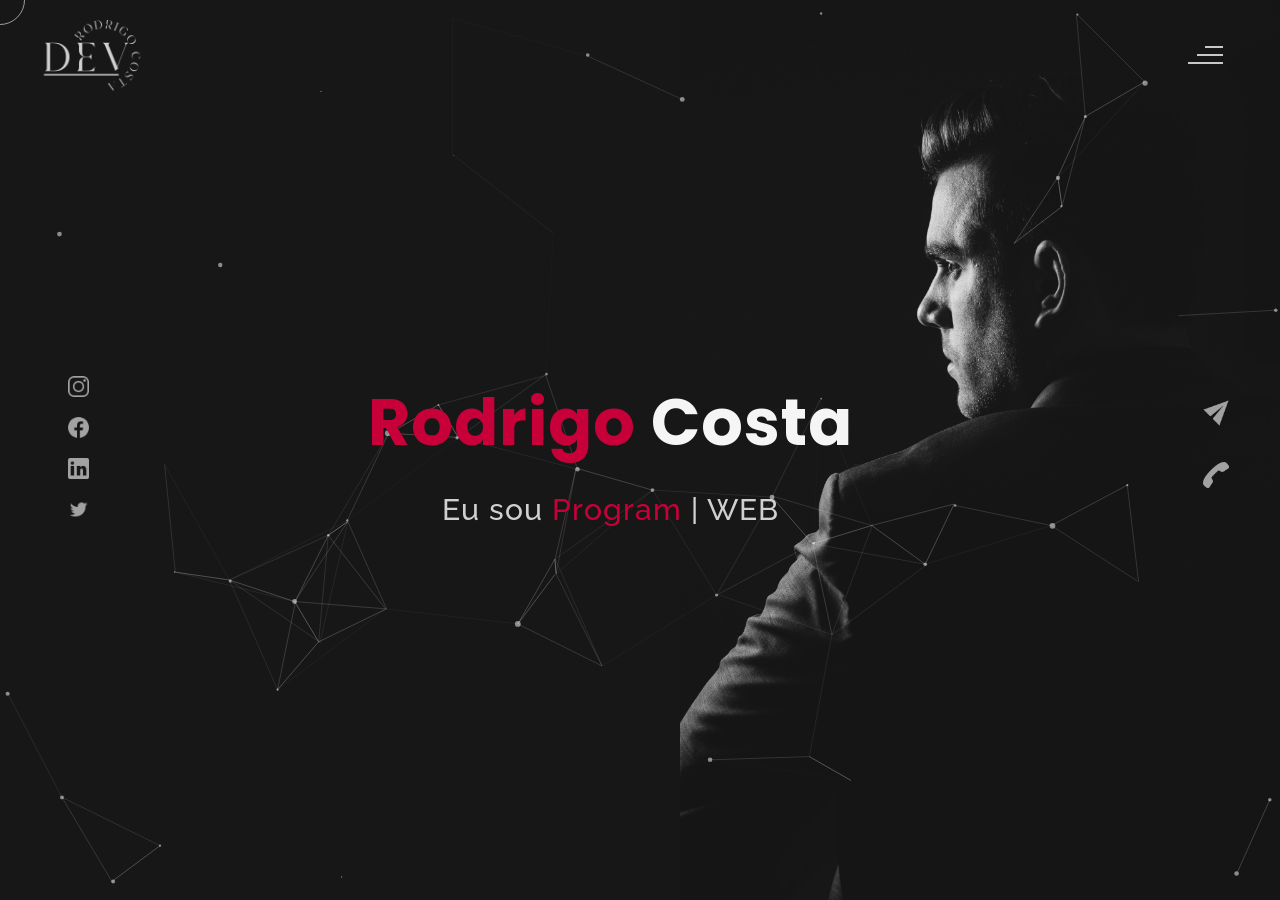
==== public_html/index.html @ 91b66120 "UPDT" ====
<!DOCTYPE html>
<html lang="en">

<head>
    <meta charset="UTF-8">
    <meta name="viewport" content="width=device-width, initial-scale=1.0">
    <meta name="description" content="Rodrigo Costa - Desenvolvedor WEB" />
    <meta name="keywords" content="blog, business card, creative, creative portfolio, cv theme, online resume, personal, portfolio, professional cv, responsive portfolio, resume, resume theme, vcard" />
    <meta name="author" content="Rodrigo Costa" />
    <title>Rodrigo Costa - Desenvolvedor WEB</title>
    <!--favicon-img-->
    <link rel="icon" type="image/png" href="images/DEV_LOGO_FUNDO_BRANCO-semfundo.ico">
    <!--favicon-img-->
    <!--main css file should not be removed -->
    <link rel="stylesheet" href="css/index.css">
    <!--main css file-->
    <script src="https://cdnjs.cloudflare.com/ajax/libs/gsap/3.2.6/gsap.min.js"></script>

    <!-- Global site tag (gtag.js) - Google Analytics -->
<script async src="https://www.googletagmanager.com/gtag/js?id=G-90KG4QWM9W"></script>
<script>
  window.dataLayer = window.dataLayer || [];
  function gtag(){dataLayer.push(arguments);}
  gtag('js', new Date());

  gtag('config', 'G-90KG4QWM9W');
</script>

</head>

<body>
    <!--contains all the div-->
    <div id="all">
        <!--mouse  follower-->
        <div class="cursor"></div>
        <!--mouse  follower-->
        <!--loader-->
        <div id="loader">
            <span class="color">Rodrigo</span> Costa
        </div>
        <!--loader-end-->
        <!--link-screen-->
        <div id="breaker">
        </div>
        <div id="breaker-two">
        </div>
        <!--link-screen-->
        <!--Main-Section-->
        <!--Navigator-fullscreen-->
        <div id="navigation-content">
            <div class="logo">
                <img src="images/DEV_LOGO-semfundo.png" alt="logo">
            </div>
            <div class="navigation-close">
                <span class="close-first"></span>
                <span class="close-second"></span>
            </div>
            <div class="navigation-links">
                <a href="#" data-text="HOME" id="home-link">HOME</a>
                <a href="#" data-text="SOBRE" id="about-link">SOBRE</a>
                <!-- <a href="#" data-text="BLOG" id="blog-link">BLOG</a> -->
                <a href="#" data-text="PORTIFÓLIO" id="portfolio-link">PORTIFÓLIO</a>
                <a href="#" data-text="CONTATO" id="contact-link">CONTATO</a>
            </div>
        </div>
        <!--Navigator-Fullscreen END-->
        <!--Home Page-->
        <!--Menubar-->
        <div id="navigation-bar">
            <img src="images/DEV_LOGO-semfundo.png" alt="logo">
            <div class="menubar">
                <span class="first-span"></span>
                <span class="second-span"></span>
                <span class="third-span"></span>
            </div>
        </div>
        <!--Menubar End-->
        <!--Header-->
        <div id="header">
            <div id="particles"></div>
            <!--Social Media Links-->
            <div class="social-media-links">
                <a href="#"><img src="images/instagram logo.png" class="social-media" alt="instagram-logo"></a>
                <!--Your instagram homepage link inser in place of "#"-->
                <a href="#"><img src="images/facebook logo.png" class="social-media" alt="facebook-logo"></a>
                <a href="https://www.linkedin.com/in/rodrigo-costa-da-silva-933333104/"><img src="images/linkedin logo.png" class="social-media" alt="linkedin-logo"></a>
                <a href="https://twitter.com/rodrigoehellen"><img src="images/twitter logo.png" class="social-media" alt="twitter-logo"></a>

            </div>
            <!--Social Media Links end-->
            <div class="header-content">
                <div class="header-content-box">
                    <div class="firstline"><span class="color">Rodrigo </span>Costa</div>
                    <div class="secondline">
                        Eu sou
                        <span class="txt-rotate color" data-period="1200" data-rotate='[ " Programador.", " Desenvolvedor", " Freelancer." ]'></span>
                        <span class="slash">|</span> WEB
                    </div>
                    <div class="contact">
                        <a href="Mailto:contato@rodrigocosta-dev.com"><img src="images/mail.png" alt="email-pic" class="contactpic"></a>
                        <!--Your email Id write in place of "#"-->
                        <a href="Tel:+5521985050120"><img src="images/call.png" alt="phone-pic" class="contactpic"></a>
                        <!--Your telephone number Id write in place of "#"-->
                    </div>
                </div>
            </div>
            <!--header image-->
            <div class="header-image">
                <img src="images/man.jpg" alt="logo">
            </div>
            <!--header image end-->
        </div>
        <!--Header End-->
        <!--HomePage End-->
        <!--Main-Section End-->
        <!--about-->
        <div id="about">

            <!--about content-->
            <div id="about-content">
                <div class="about-header">
                    SOBRE <span class="color"> MIM</span>
                    <span class="header-caption">Conheça- <span class="color"> me.</span></span>
                </div>
                <div class="about-main">
                    <div class="about-first-paragraph wow">
                        <!--about description-->
                        <span class="about-first-line">
                    Sou
                    <span class="color">desenvolvedor WEB</span> criativo baseado no Rio de Janeiro , Brasil </span>
                        <br>
                        <span class="about-second-line"> Com minha experiência como desenvolvedor Web profissional, adquiri as habilidades e conhecimentos necessários para tornar seu projeto um sucesso. Promovendo a satisfação e a realização dos nossos clientes.</span>
                        <div class="cv">
                            <a href="#"><button>Projetos <span class="colors">CV</span></button></a>
                        </div>
                    </div>
                    <!--about picture-->
                    <div class="about-img">
                        <img src="images/sobre.jpg" alt="Your Image">
                    </div>
                </div>

            </div>
            <!--services start-->
            <div id="services">

                <!--services header-->
                <div class="services-heading wow">
                    <span class="color">Meus</span> Serviços
                </div>
                <!--services header end-->
                <!--services content-->
                <div class="services-content">
                    <div class="service-one service wow">
                        <div class="service-img">
                            <img src="images/coding.png" alt="service-one">
                        </div>
                        <div class="service-description">
                            <h2>Web Developer</h2>
                            <p>Soluções Web Personalizadas. Agilidade, Qualidade e Prazo. Desenvolvimento de Projetos WEB com Tecnologia de Ponta. Solicite seu Orçamento!</p>
                        </div>
                    </div>
                    <div class="service-two service wow">
                        <div class="service-img">
                            <img src="images/car_icon.png" alt="service-two">
                        </div>
                        <div class="service-description">
                            <h2>E-Commerce</h2>
                            <p>A concorrência no Comércio Eletrônico está cada vez mais acirrada, tenha uma loja On-Line e venda seus produtos pela internet, recebendo com todos tipos de pagamentos.</p>
                        </div>
                    </div>
                    <div class="service-three service wow">
                        <div class="service-img">
                            <img src="images/bulb.png" alt="service-three">
                        </div>
                        <div class="service-description">
                            <h2>WEBSITE</h2>
                            <p><em>Precisa de uma "Página Web"? </em><br> Chegou a sua grande oportunidade de ter a sua própria página, <br> vamos lá!! </p>
                        </div>
                    </div>
                </div>
            </div>
            <!--services content end-->
            <!--services end-->
            <div id="skills">
                <div class="skills-header">
                    Minhas <span class="color"> habilidades</span>
                </div>
                <div class="skills-content " style="text-align: center;">
                    <div class="skill-html skill">
                        <div class="skill-text">
                            <div class="html">
                                HTML/CSS/JS/Bootstrap
                            </div>
                        </div>
                        <div class="html-prog wow prog">
                            <div class="html-progress wow">95%</div>
                        </div>
                    </div>
                    <div class="skill-html skill">
                        <div class="skill-text">
                            <div class="html">
                                Prestashop
                            </div>
                        </div>
                        <div class="html-prog wow prog">
                            <div class="js-progress wow">90%</div>
                        </div>
                    </div>
                    <div class="skill-html skill">
                        <div class="skill-text">
                            <div class="html">
                                E-commerce/Loja On-Line
                            </div>
                        </div>
                        <div class="html-prog wow prog">
                            <div class="adobe-progress wow">90%</div>
                        </div>
                    </div>
                    <div class="skill-html skill">
                        <div class="skill-text">
                            <div class="html">
                                PHP
                            </div>
                        </div>
                        <div class="html-prog wow prog">
                            <div class="php-progress wow">87%</div>
                        </div>
                    </div>
                    <div class="skill-html skill">
                        <div class="skill-text">
                            <div class="html">
                                ERP
                            </div>
                        </div>
                        <div class="html-prog wow prog">
                            <div class="jquery-progress wow">84%</div>
                        </div>
                    </div>
                    <div class="skill-html skill">
                        <div class="skill-text">
                            <div class="html">
                                SEO
                            </div>
                        </div>
                        <div class="html-prog wow prog">
                            <div class="seo-progress wow">64%</div>
                        </div>
                    </div>
                </div>
            </div>
            <!--copyright-section You Can Remove After Downloading-->
            <div class="footer">
                <div class="footer-text">
                    <img src="./images/copyright.png" alt="copyright-img" class="images" height="14px">2022 Rodrigo Costa DEV
                </div>
            </div>
            <!--copyright-section-->
        </div>
        <!--about end-->
        <!--portfolio-->
        <div id="portfolio">

            <div class="portfolio-header"> <span class="color"> Meu </span> Portifólio
                <span class="header-caption"> Tipos de <span class="color"> projetos</span></span>
            </div>
            <div id="portfolio-content">
                <div class="portfolio portfolio-first">
                    <div class="portfolio-image">
                        <img src="images/portfolio-first.jpg" alt="portfolio-first">
                    </div>
                    <div class="portfolio-text">
                        <h2>App Híbrido</h2>
                        <p>Desenvolvemos APPs com Apache Cordova que oferece um grupo de APIs que permitem desenvolver uma aplicação com HTML, CSS e JavaScript encapsulada como aplicação móvel nativa. Aplicações híbridas para diferentes plataformas mobile com base no componente WebView.</p>
                        <div class="button"><a href="#"><button><span class="index">Projeto App<i class="gg-arrow-right"></i></span></button></a></div>
                    </div>
                </div>
                <div class="portfolio portfolio-second">
                    <div class="portfolio-image">
                        <img src="images/portfolio-second.jpg" alt="portfolio-second">
                    </div>
                    <div class="portfolio-text">
                        <h2>WEBSITE</h2>
                        <p>Construir sites não precisa ser um problema para sua agência ou empresa. Desenvolvemos páginas virtuais para tornar sua empresa online e assim podendo ampliar todo o seu negócio.</p>
                        <div class="button"><a href="#"><button><span class="index"> Projeto WEBSITE <i class="gg-arrow-right"></i></span></button></a></div>
                    </div>
                </div>
                <!--
                <div class="portfolio portfolio-third">
                    <div class="portfolio-image">
                        <img src="images/portfolio-third.jpg" alt="portfolio-third">
                    </div>
                    <div class="portfolio-text">
                        <h2>UI Designing</h2>
                        <p>Lorem, ipsum dolor sit amet consectetur adipisicing elit. Ad ut optio repellat cupiditate expedita eius dignissimos .. Id cumque placeat minima ad laudantium suscipit voluptatem ducimus</p>
                        <div class="button"><a href="#"><button><span class="index"> View Project<i class="gg-arrow-right"></i></span></button></a></div>
                    </div>
                </div>
                -->
                <div class="portfolio portfolio-fourth">
                    <div class=" portfolio-image">
                        <img src="images/business-online-shopping.jpg" alt="portfolio-fourth">
                    </div>
                    <div class="portfolio-text">
                        <h2>Loja On-Line</h2>
                        <p>E-commerce, uma modalidade de negócio em que as transações comerciais são realizadas totalmente online. Desde a escolha do produto pelo cliente, até a finalização do pedido, com todas as formas de pagamento.</p>
                        <div class="button"><a href="#"><button><span class="index"> Projeto Loja On-Line<i class="gg-arrow-right"></i></span></button></a></div>
                    </div>
                </div>
            </div>
            <!--copyright-section You Can Remove After Downloading-->
            <div class="footer">
                <div class="footer-text">
                    <img src="./images/copyright.png" alt="copyright-img" class="images" height="14px">2022 Rodrigo Costa DEV
                </div>
            </div>
            <!--copyright-section-->
        </div>
        <!--portfolio end-->
        <!--blog-->
        <div id="blog">

            <div class="blog-header"> Blogs</span>
                <span class="header-caption"> My Latest <span class="color"> blog posts.</span></span>
            </div>
            <div class="blog-content">
                <div class="blogs">
                    <a href="#">
                        <div class="img">
                            <img src="images/post-one.jpg" alt="blog-one">
                            <div class="blog-date">8 May,20</div>
                        </div>
                        <div class="blog-text">
                            <h3>Harleys In Hawaai</h3>
                            <p>Lorem ipsum dolor sit amet consectetur adipisicing elit. Possimus alias dolore recusandae illum, corrupti quo veniam saepe aliquid! Quis voluptates ratione consequuntur vel, perferendis cum provident? Magnam fugiat voluptas
                                libero.
                            </p>
                        </div>
                    </a>
                </div>
                <div class="blogs">
                    <a href="#">
                        <div class="img">
                            <img src="images/post-two.jpg" alt="blog-two">
                            <div class="blog-date">16 Jan,20</div>
                        </div>
                        <div class="blog-text">
                            <h3>Key To Be Productive</h3>
                            <p>Lorem ipsum dolor, sit amet consectetur adipisicing elit. Incidunt maiores, recusandae cupiditate ducimus a non tempora, architecto obcaecati eaque ipsum assumenda harum dolorum iusto tenetur eius eligendi dolor magnam sit!</p>
                        </div>
                    </a>
                </div>
                <div class="blogs">
                    <a href="#">
                        <div class="img">
                            <img src="images/post-three.jpg" alt="blog-three">
                            <div class="blog-date">30 Nov,19</div>
                        </div>
                        <div class="blog-text">
                            <h3>Caffeine Addict</h3>
                            <p>Lorem ipsum, dolor sit amet consectetur adipisicing elit. Nemo nostrum impedit ipsam perspiciatis ratione sapiente quasi optio reprehenderit, labore consequuntur suscipit cum quas. Officiis dolorem asperiores, ut necessitatibus
                                quas doloremque?</p>
                        </div>
                    </a>
                </div>
                <div class="blogs">
                    <a href="#">
                        <div class="img">
                            <img src="images/post-four.jpg" alt="blog-four">
                            <div class="blog-date">6 Jul,19</div>
                        </div>
                        <div class="blog-text">
                            <h3>Web Development</h3>
                            <p>Lorem ipsum dolor sit amet consectetur adipisicing elit. Dolorem, veniam ratione quam vitae, quibusdam explicabo rem debitis velit ipsa repellat, impedit nulla fuga? Amet corporis praesentium quae. Sed, quibusdam necessitatibus.</p>
                        </div>
                    </a>
                </div>
                <div class="blogs">
                    <a href="#">
                        <div class="img">
                            <img src="images/post-five.jpg" alt="blog-five">
                            <div class="blog-date">1 Jun,19</div>
                        </div>
                        <div class="blog-text">
                            <h3>Work From Home</h3>
                            <p>Lorem ipsum dolor sit amet consectetur adipisicing elit. Fuga sunt eum necessitatibus rem dignissimos nulla mollitia cumque, provident officiis non vitae? Animi aut doloremque illum, soluta hic minus sint explicabo..</p>
                        </div>
                    </a>
                </div>
                <div class="blogs">
                    <a href="#">
                        <div class="img">
                            <img src="images/post-six.jpg" alt="blog-six">
                            <div class="blog-date">28 Feb,19</div>
                        </div>
                        <div class="blog-text">
                            <h3>Business Trip</h3>
                            <p>Lorem ipsum dolor sit amet consectetur adipisicing elit. Explicabo tempora dolorum fuga ratione, unde, ex quaerat iste numquam nemo nihil nobis rem sint quia recusandae dignissimos quos ut rerum nam.</p>
                        </div>
                    </a>
                </div>
            </div>
            <!--copyright-section You Can Remove After Downloading-->
            <div class="footer">
                <div class="footer-text">
                    <img src="./images/copyright.png" alt="copyright-img" class="images" height="14px">2022 Rodrigo Costa DEV
                </div>
            </div>
            <!--copyright-section-->
        </div>
        <!--blog end-->
        <!--contact-->
        <div id="contact">

            <div class="contact-header">Entre em <span class="color"> contato</span>
                <div class="contact-header-caption"> <span class="color"> Rodrigo</span> Costa.</div>
            </div>
            <div class="contact-content">
                <!--Contact form-->
                <div class="contact-form">
                    <div class="form-header">
                        Enviar mensagem
                    </div>
                    <form action="./forms/contact001.php" id="myForm" method="post">
                        <div class="input-line">
                            <input id="name" name="name" type="text" placeholder="Nome" class="input-name" required>
                            <input id="email" name="email" type="email" placeholder="E-mail" class="input-name" required>
                        </div>
                        <input type="text" id="subject" name="subject" placeholder="Assunto:" class="input-subject" required>
                        <textarea id="body" name="body" class="input-textarea" placeholder="mensagem" required></textarea>
                        <button type="submit" id="submit" name="submit" value="send">Enviar</button>
                    </form>

                </div>

                <!--Contact form-->
                <!--Contact information-->
                <div class="contact-info">
                    <div class="contact-info-header">
                        Contato Info
                    </div>
                    <div class="contact-info-content">
                        <div class="contect-info-content-line">
                            <img src="./images/icon-name.png" class="icon" alt="name-icon">
                            <div class="contact-info-icon-text">
                                <h6>Nome</h6>
                                <p>Rodrigo Costa DEV</p>
                            </div>
                        </div>
                        <div class="contect-info-content-line">
                            <img src="./images/icon-location.png" class="icon" alt="location-icon">
                            <div class="contact-info-icon-text">
                                <h6>Localização</h6>
                                <p>Rio de Janeiro, BR</p>
                            </div>
                        </div>
                        <div class="contect-info-content-line">
                            <img src="./images/icon-phone.png" class="icon" alt="phone-icon">
                            <div class="contact-info-icon-text">
                                <h6>Cell</h6>
                                <p>+5521985050120</p>
                            </div>
                        </div>

                        <div class="contect-info-content-line">
                            <img src="./images/icon-email.png" class="icon" alt="email-icon">
                            <div class="contact-info-icon-text">
                                <h6>E-mail</h6>
                                <p>
                                    <a href="Mailto:contato@rodrigocosta-dev.com" style="color: #FFFFFF">contato@rodrigocosta-dev.com</a>
                                </p>
                            </div>
                        </div>
                    </div>
                    <!--Contact information end-->
                </div>
            </div>
            <!--copyright-section You Can Remove After Downloading-->
            <div class="footer">
                <div class="footer-text">
                    <img src="./images/copyright.png" alt="copyright-img" class="images" height="14px">2022 Rodrigo Costa DEV
                </div>
            </div>
            <!--copyright-section-->
        </div>
        <!--contact end-->
    </div>
    <!--all the divisions-->
    <script src="js/jquery.min.js"></script>
    <script src="js/particles.js"></script>
    <script src="js/particles.min.js"></script>
    <script src="js/index.js"></script>
    <!--particles script-->
    <script>
        particlesJS("particles", {
            "particles": {
                "number": {
                    "value": 40,
                    "density": {
                        "enable": true,
                        "value_area": 800
                    }
                },
                "color": {
                    "value": "#ffffff"
                },
                "shape": {
                    "type": "circle",
                    "stroke": {
                        "width": 0,
                        "color": "#000000"
                    },
                    "polygon": {
                        "nb_sides": 5
                    },
                    "image": {
                        "src": "img/github.svg",
                        "width": 100,
                        "height": 100
                    }
                },
                "opacity": {
                    "value": 0.5,
                    "random": false,
                    "anim": {
                        "enable": false,
                        "speed": 1,
                        "opacity_min": 0.1,
                        "sync": false
                    }
                },
                "size": {
                    "value": 3,
                    "random": true,
                    "anim": {
                        "enable": false,
                        "speed": 40,
                        "size_min": 0.1,
                        "sync": false
                    }
                },
                "line_linked": {
                    "enable": true,
                    "distance": 150,
                    "color": "#ffffff",
                    "opacity": 0.4,
                    "width": 1
                },
                "move": {
                    "enable": true,
                    "speed": 6,
                    "direction": "none",
                    "random": false,
                    "straight": false,
                    "out_mode": "out",
                    "bounce": false,
                    "attract": {
                        "enable": false,
                        "rotateX": 600,
                        "rotateY": 1200
                    }
                }
            },
            "interactivity": {
                "detect_on": "canvas",
                "events": {
                    "onhover": {
                        "enable": true,
                        "mode": "repulse"
                    },
                    "onclick": {
                        "enable": true,
                        "mode": "push"
                    },
                    "resize": true
                },
                "modes": {
                    "grab": {
                        "distance": 400,
                        "line_linked": {
                            "opacity": 1
                        }
                    },
                    "bubble": {
                        "distance": 400,
                        "size": 40,
                        "duration": 2,
                        "opacity": 8,
                        "speed": 3
                    },
                    "repulse": {
                        "distance": 200,
                        "duration": 0.4
                    },
                    "push": {
                        "particles_nb": 4
                    },
                    "remove": {
                        "particles_nb": 2
                    }
                }
            },
            "retina_detect": true
        });
    </script>

</body>

</html>
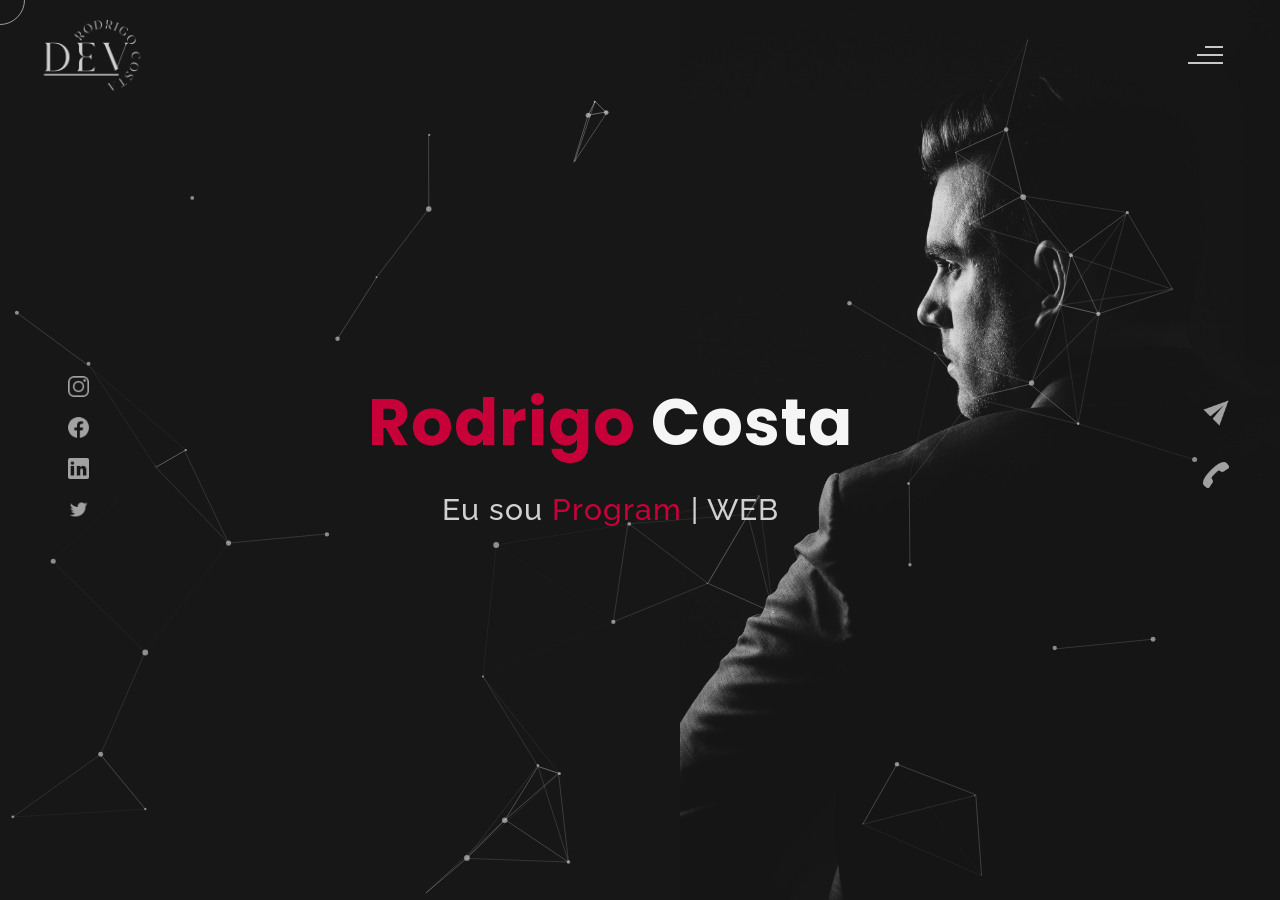
==== commit 9a898407: "UPDT" ====
--- a/public_html/index.html
+++ b/public_html/index.html
@@ -119,7 +119,7 @@
             <!--about content-->
             <div id="about-content">
                 <div class="about-header">
-                    SOBRE <span class="color"> MIM</span>
+                    SOBRE <span class="color"> MIM </span>
                     <span class="header-caption">Conheça- <span class="color"> me.</span></span>
                 </div>
                 <div class="about-main">
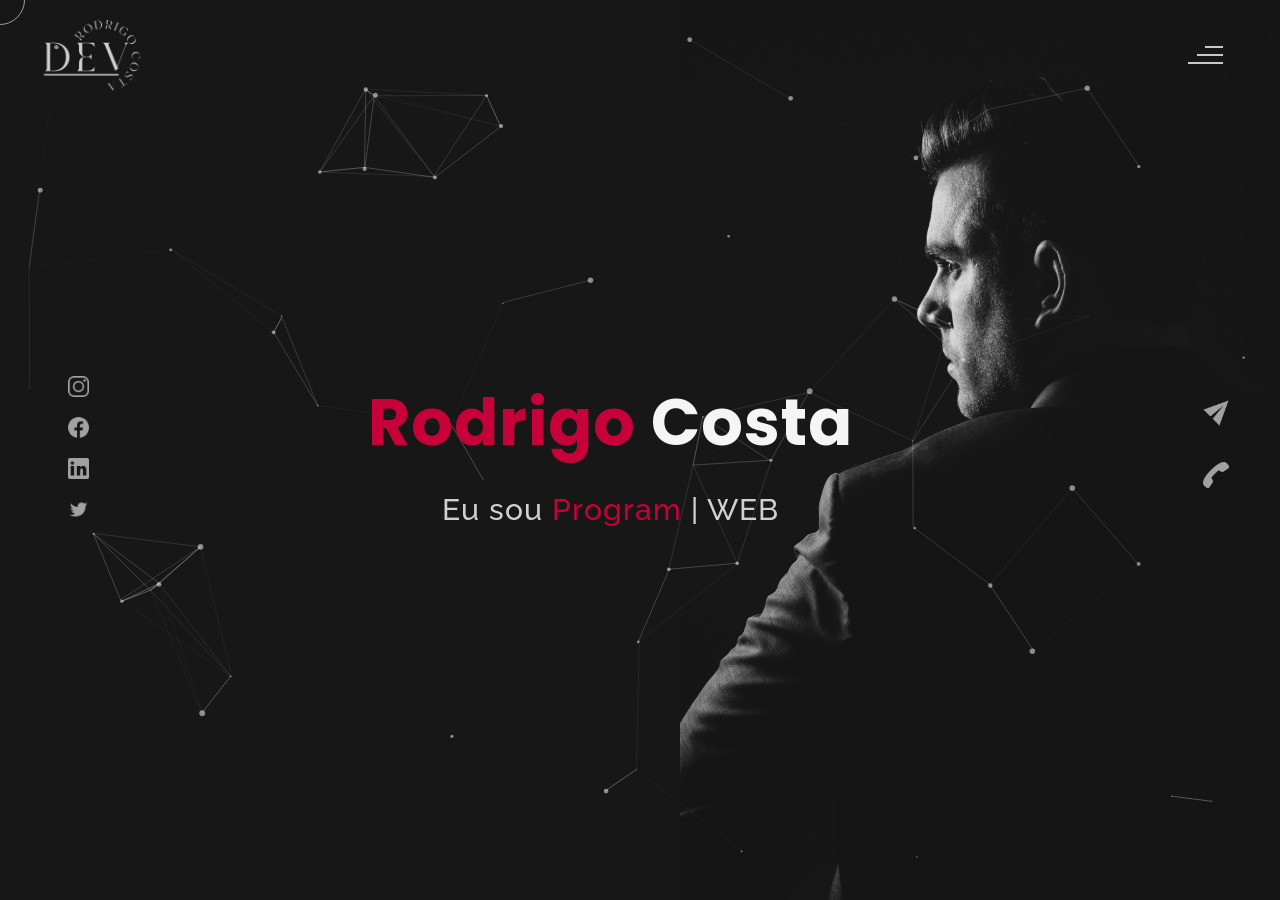
==== commit 49845bd1: "main" ====
--- a/public_html/index.html
+++ b/public_html/index.html
@@ -230,7 +230,7 @@
                     <div class="skill-html skill">
                         <div class="skill-text">
                             <div class="html">
-                                ERP
+                                ERP/CRM
                             </div>
                         </div>
                         <div class="html-prog wow prog">
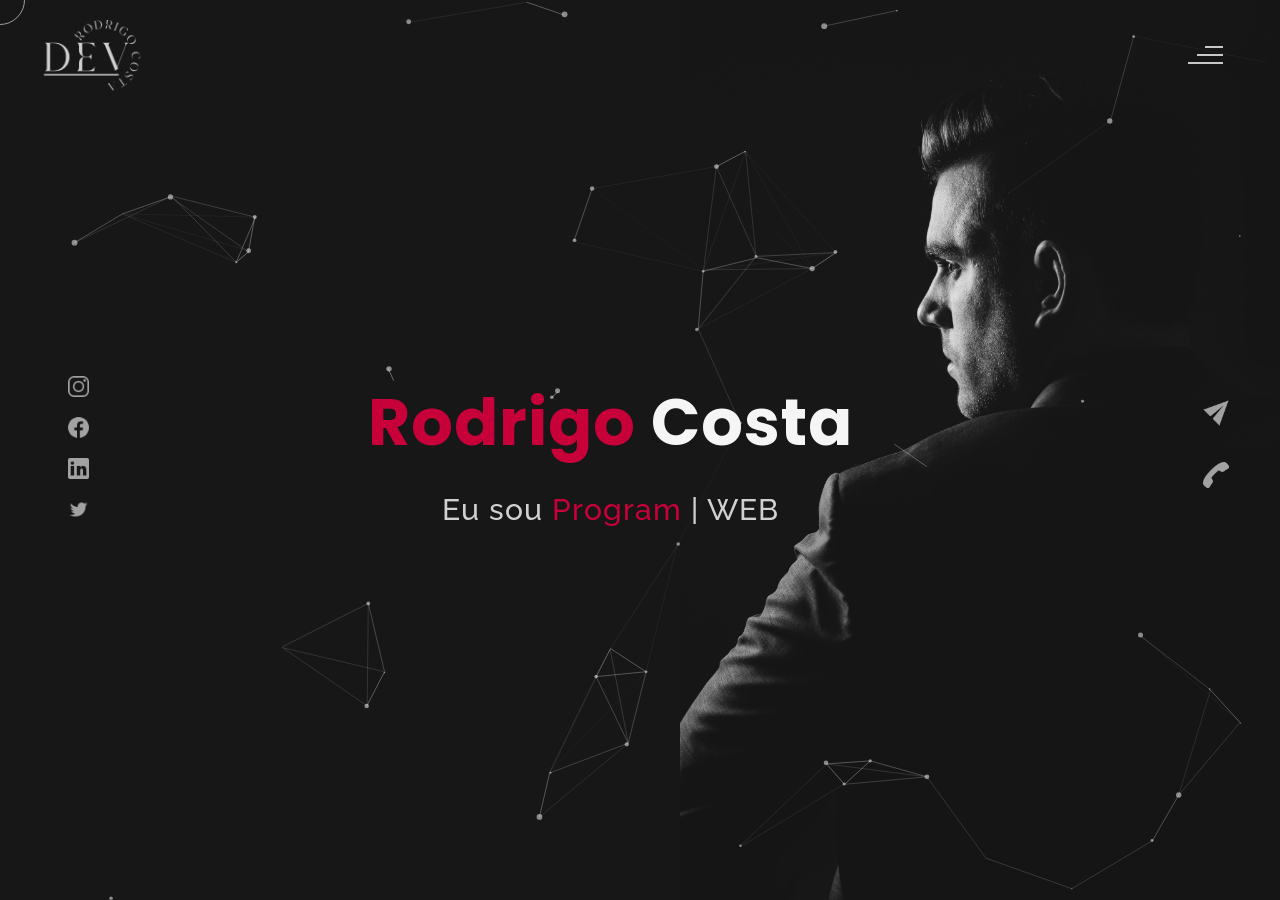
==== commit b69ea4b8: "UDPT" ====
--- a/public_html/index.html
+++ b/public_html/index.html
@@ -230,7 +230,7 @@
                     <div class="skill-html skill">
                         <div class="skill-text">
                             <div class="html">
-                                ERP/CRM
+                                ERP / CRM
                             </div>
                         </div>
                         <div class="html-prog wow prog">
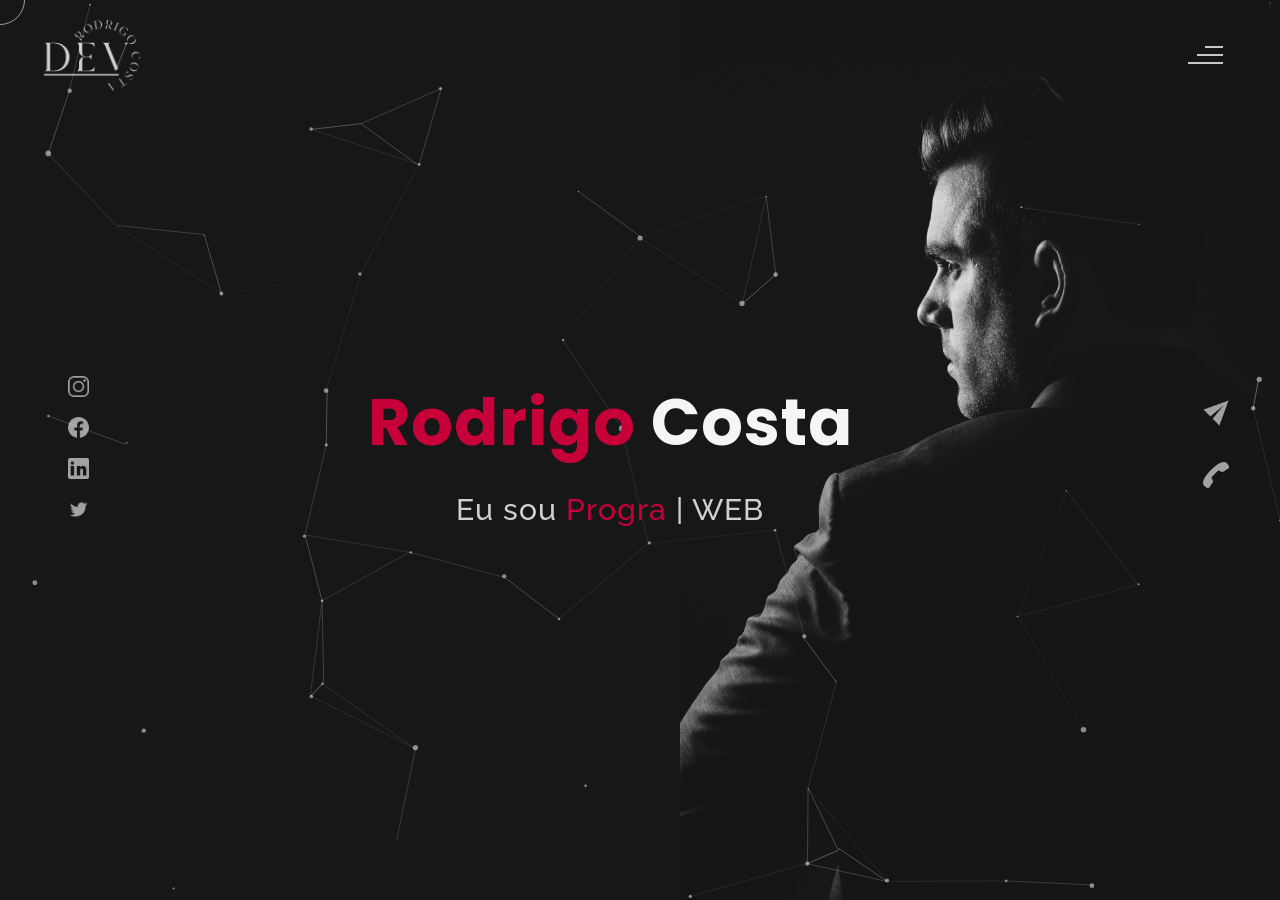
==== commit 87c8bdb0: "DEL IMGs" ====
--- a/public_html/index.html
+++ b/public_html/index.html
@@ -604,6 +604,20 @@
         });
     </script>
 
+    <!--Start of Tawk.to Script-->
+<script type="text/javascript">
+    var Tawk_API=Tawk_API||{}, Tawk_LoadStart=new Date();
+    (function(){
+    var s1=document.createElement("script"),s0=document.getElementsByTagName("script")[0];
+    s1.async=true;
+    s1.src='https://embed.tawk.to/62e4094054f06e12d88bf4a8/1g95c899c';
+    s1.charset='UTF-8';
+    s1.setAttribute('crossorigin','*');
+    s0.parentNode.insertBefore(s1,s0);
+    })();
+    </script>
+    <!--End of Tawk.to Script-->
+
 </body>
 
 </html>
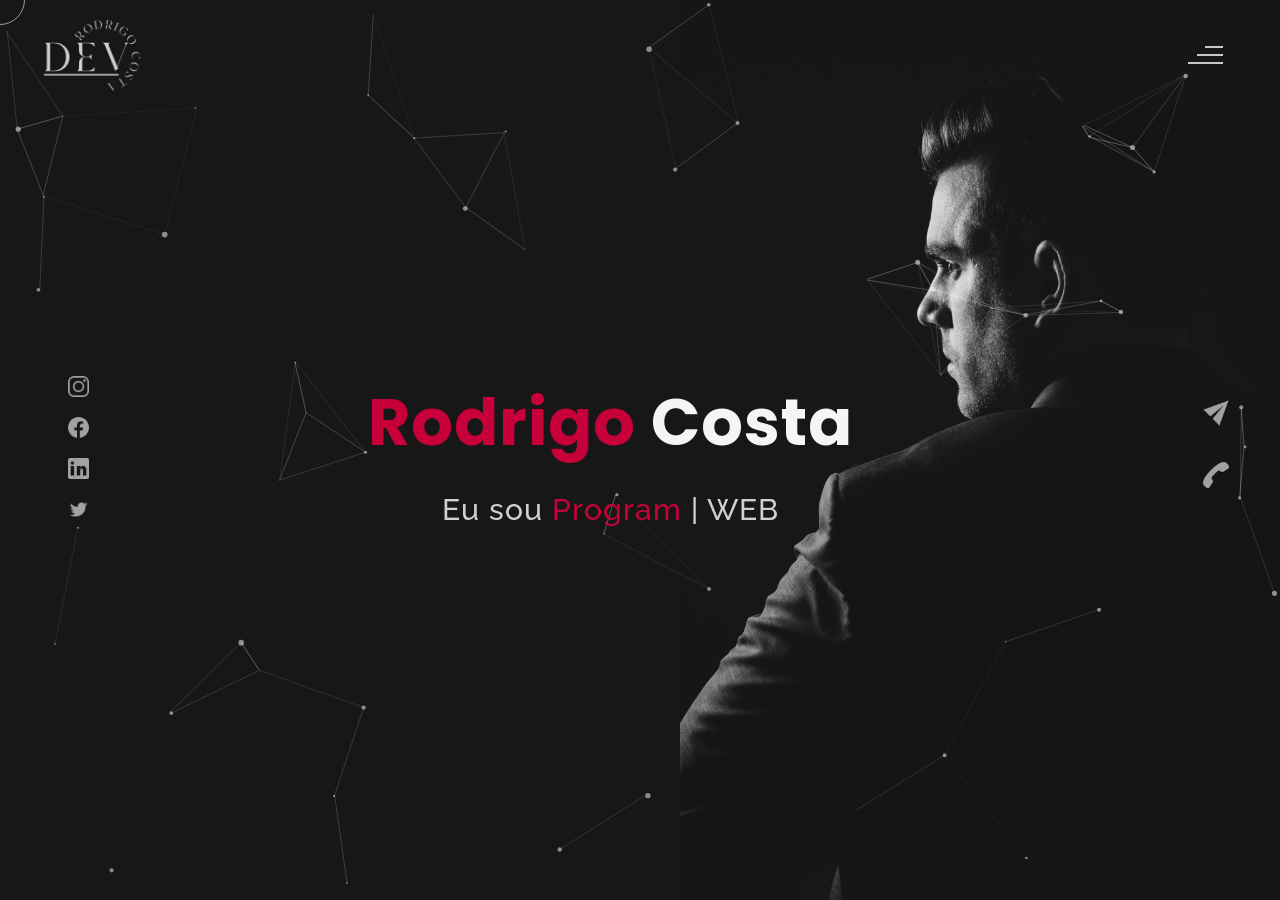
==== commit 0e2922b8: "SQL SERVER" ====
--- a/public_html/index.html
+++ b/public_html/index.html
@@ -240,11 +240,11 @@
                     <div class="skill-html skill">
                         <div class="skill-text">
                             <div class="html">
-                                SEO
+                                SQL SERVER
                             </div>
                         </div>
                         <div class="html-prog wow prog">
-                            <div class="seo-progress wow">64%</div>
+                            <div class="seo-progress wow">84%</div>
                         </div>
                     </div>
                 </div>
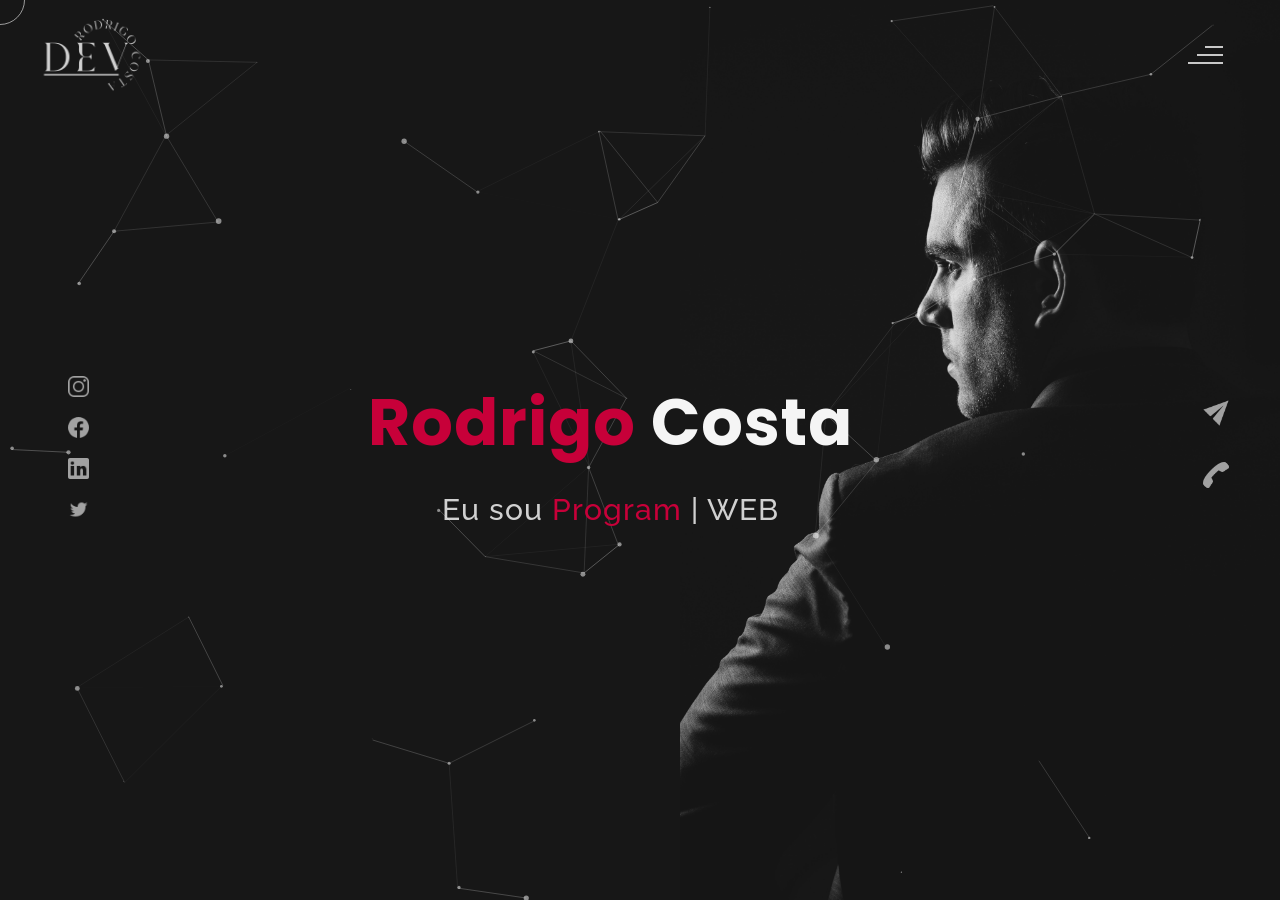
==== commit cced2421: "ReCaptcha" ====
--- a/public_html/index.html
+++ b/public_html/index.html
@@ -17,14 +17,37 @@
     <script src="https://cdnjs.cloudflare.com/ajax/libs/gsap/3.2.6/gsap.min.js"></script>
 
     <!-- Global site tag (gtag.js) - Google Analytics -->
-<script async src="https://www.googletagmanager.com/gtag/js?id=G-90KG4QWM9W"></script>
-<script>
-  window.dataLayer = window.dataLayer || [];
-  function gtag(){dataLayer.push(arguments);}
-  gtag('js', new Date());
-
-  gtag('config', 'G-90KG4QWM9W');
-</script>
+    <script async src="https://www.googletagmanager.com/gtag/js?id=G-90KG4QWM9W"></script>
+    <script>
+        window.dataLayer = window.dataLayer || [];
+
+        function gtag() {
+            dataLayer.push(arguments);
+        }
+        gtag('js', new Date());
+
+        gtag('config', 'G-90KG4QWM9W');
+    </script>
+
+    <script src="https://www.google.com/recaptcha/api.js?render=reCAPTCHA_6Lffjp0hAAAAAIi2tPXpmwm5qBPknQXl83G4-MMh"></script>
+    <script>
+        function onSubmit(token) {
+            document.getElementById("forms/contact001.php").submit();
+        }
+    </script>
+
+    <script>
+        function onClick(e) {
+            e.preventDefault();
+            grecaptcha.ready(function() {
+                grecaptcha.execute('reCAPTCHA_6Lffjp0hAAAAAIi2tPXpmwm5qBPknQXl83G4-MMh', {
+                    action: 'submit'
+                }).then(function(token) {
+                    // Add your logic to submit to your backend server here.
+                });
+            });
+        }
+    </script>
 
 </head>
 
@@ -126,10 +149,13 @@
                     <div class="about-first-paragraph wow">
                         <!--about description-->
                         <span class="about-first-line">
-                    Sou
-                    <span class="color">desenvolvedor WEB</span> criativo baseado no Rio de Janeiro , Brasil </span>
+                            Sou
+                            <span class="color">desenvolvedor WEB</span> criativo baseado no Rio de Janeiro , Brasil
+                        </span>
                         <br>
-                        <span class="about-second-line"> Com minha experiência como desenvolvedor Web profissional, adquiri as habilidades e conhecimentos necessários para tornar seu projeto um sucesso. Promovendo a satisfação e a realização dos nossos clientes.</span>
+                        <span class="about-second-line"> Com minha experiência como desenvolvedor Web profissional,
+                            adquiri as habilidades e conhecimentos necessários para tornar seu projeto um sucesso.
+                            Promovendo a satisfação e a realização dos nossos clientes.</span>
                         <div class="cv">
                             <a href="#"><button>Projetos <span class="colors">CV</span></button></a>
                         </div>
@@ -271,8 +297,10 @@
                     </div>
                     <div class="portfolio-text">
                         <h2>App Híbrido</h2>
-                        <p>Desenvolvemos APPs com Apache Cordova que oferece um grupo de APIs que permitem desenvolver uma aplicação com HTML, CSS e JavaScript encapsulada como aplicação móvel nativa. Aplicações híbridas para diferentes plataformas mobile com base no componente WebView.</p>
-                        <div class="button"><a href="#"><button><span class="index">Projeto App<i class="gg-arrow-right"></i></span></button></a></div>
+                        <p>Desenvolvemos APPs com Apache Cordova que oferece um grupo de APIs que permitem desenvolver uma aplicação com HTML, CSS e JavaScript encapsulada como aplicação móvel nativa. Aplicações híbridas para diferentes plataformas mobile
+                            com base no componente WebView.</p>
+                        <div class="button"><a href="#"><button><span class="index">Projeto App<i
+                                            class="gg-arrow-right"></i></span></button></a></div>
                     </div>
                 </div>
                 <div class="portfolio portfolio-second">
@@ -281,8 +309,10 @@
                     </div>
                     <div class="portfolio-text">
                         <h2>WEBSITE</h2>
-                        <p>Construir sites não precisa ser um problema para sua agência ou empresa. Desenvolvemos páginas virtuais para tornar sua empresa online e assim podendo ampliar todo o seu negócio.</p>
-                        <div class="button"><a href="#"><button><span class="index"> Projeto WEBSITE <i class="gg-arrow-right"></i></span></button></a></div>
+                        <p>Construir sites não precisa ser um problema para sua agência ou empresa. Desenvolvemos páginas virtuais para tornar sua empresa online e assim podendo ampliar todo o seu negócio.
+                        </p>
+                        <div class="button"><a href="#"><button><span class="index"> Projeto WEBSITE <i
+                                            class="gg-arrow-right"></i></span></button></a></div>
                     </div>
                 </div>
                 <!--
@@ -304,7 +334,8 @@
                     <div class="portfolio-text">
                         <h2>Loja On-Line</h2>
                         <p>E-commerce, uma modalidade de negócio em que as transações comerciais são realizadas totalmente online. Desde a escolha do produto pelo cliente, até a finalização do pedido, com todas as formas de pagamento.</p>
-                        <div class="button"><a href="#"><button><span class="index"> Projeto Loja On-Line<i class="gg-arrow-right"></i></span></button></a></div>
+                        <div class="button"><a href="#"><button><span class="index"> Projeto Loja On-Line<i
+                                            class="gg-arrow-right"></i></span></button></a></div>
                     </div>
                 </div>
             </div>
@@ -428,8 +459,12 @@
                         </div>
                         <input type="text" id="subject" name="subject" placeholder="Assunto:" class="input-subject" required>
                         <textarea id="body" name="body" class="input-textarea" placeholder="mensagem" required></textarea>
+                        <div class="g-recaptcha" data-sitekey="6Lffjp0hAAAAAIi2tPXpmwm5qBPknQXl83G4-MMh"></div>
                         <button type="submit" id="submit" name="submit" value="send">Enviar</button>
+
                     </form>
+
+
 
                 </div>
 
@@ -605,16 +640,18 @@
     </script>
 
     <!--Start of Tawk.to Script-->
-<script type="text/javascript">
-    var Tawk_API=Tawk_API||{}, Tawk_LoadStart=new Date();
-    (function(){
-    var s1=document.createElement("script"),s0=document.getElementsByTagName("script")[0];
-    s1.async=true;
-    s1.src='https://embed.tawk.to/62e4094054f06e12d88bf4a8/1g95c899c';
-    s1.charset='UTF-8';
-    s1.setAttribute('crossorigin','*');
-    s0.parentNode.insertBefore(s1,s0);
-    })();
+    <script type="text/javascript">
+        var Tawk_API = Tawk_API || {},
+            Tawk_LoadStart = new Date();
+        (function() {
+            var s1 = document.createElement("script"),
+                s0 = document.getElementsByTagName("script")[0];
+            s1.async = true;
+            s1.src = 'https://embed.tawk.to/62e4094054f06e12d88bf4a8/1g95c899c';
+            s1.charset = 'UTF-8';
+            s1.setAttribute('crossorigin', '*');
+            s0.parentNode.insertBefore(s1, s0);
+        })();
     </script>
     <!--End of Tawk.to Script-->
 
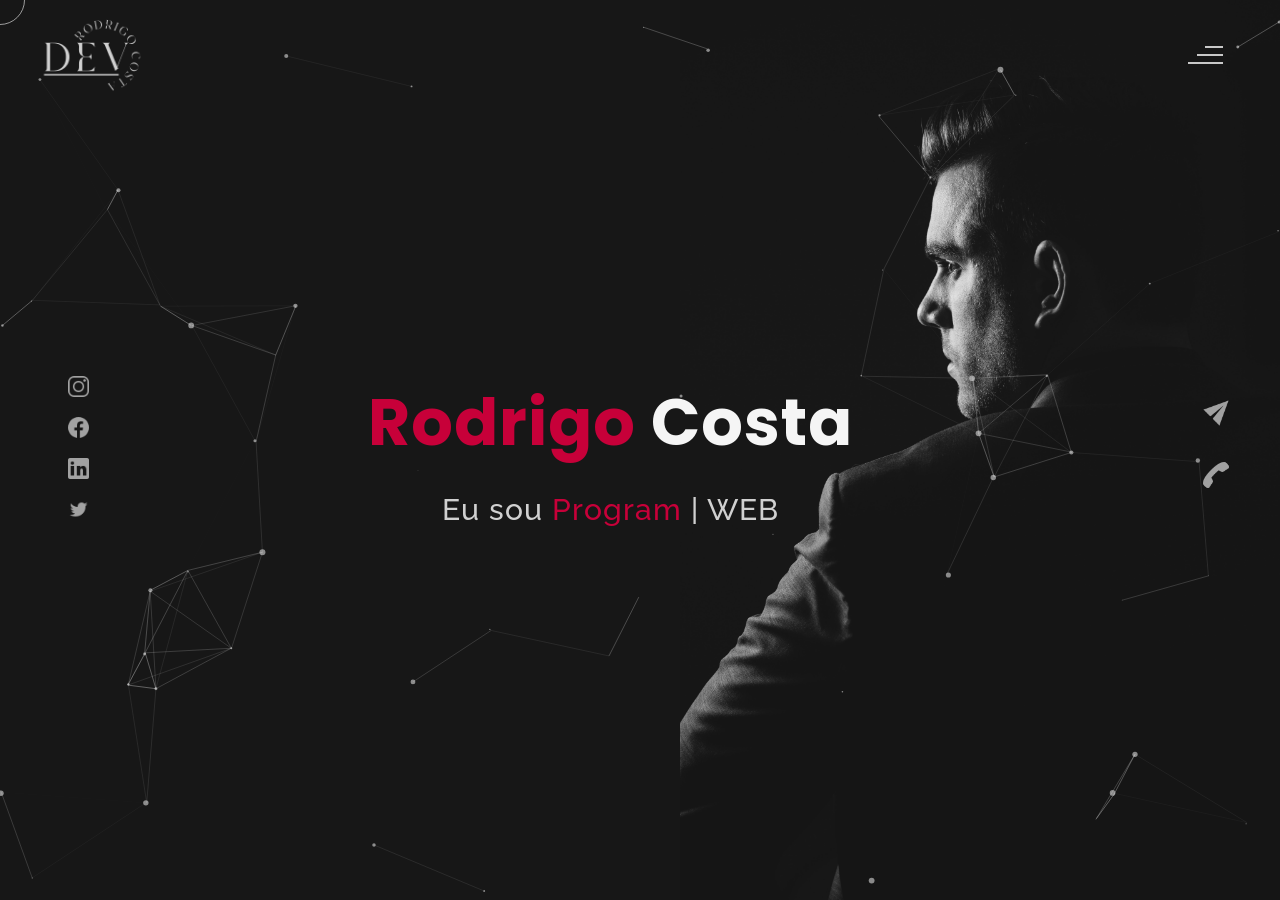
==== commit 0cc34840: "UPDT FORM PHP" ====
--- a/public_html/index.html
+++ b/public_html/index.html
@@ -459,7 +459,7 @@
                         </div>
                         <input type="text" id="subject" name="subject" placeholder="Assunto:" class="input-subject" required>
                         <textarea id="body" name="body" class="input-textarea" placeholder="mensagem" required></textarea>
-                        <div class="g-recaptcha" data-sitekey="6Lffjp0hAAAAAIi2tPXpmwm5qBPknQXl83G4-MMh"></div>
+                        <div class="g-recaptcha" data-sitekey="6Lffjp0hAAAAAIi2tPXpmwm5qBPknQXl83G4-MMh" required></div>
                         <button type="submit" id="submit" name="submit" value="send">Enviar</button>
 
                     </form>
